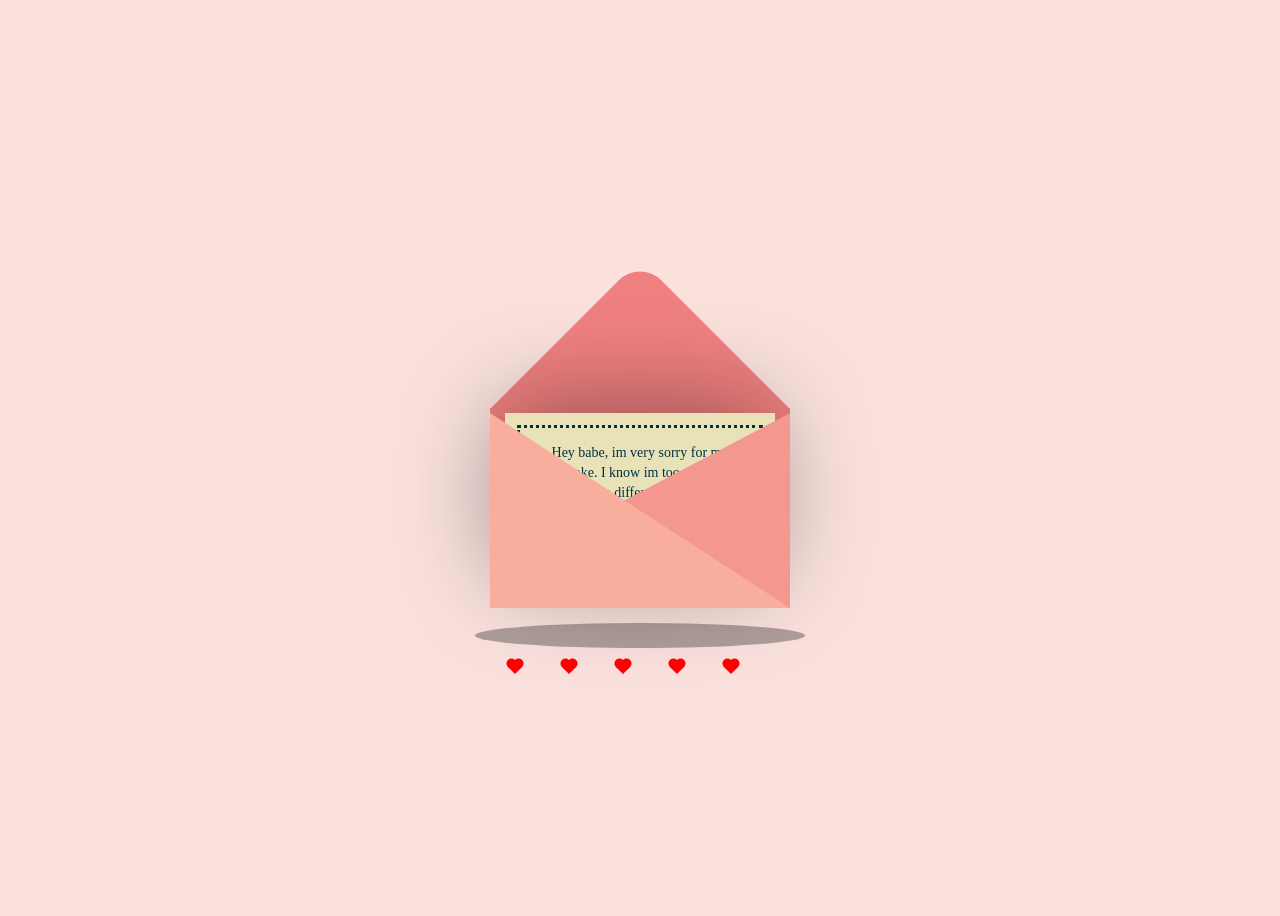
==== index.html @ 2fae6740 "Update index.html" ====
<!DOCTYPE html> 
<html>
  <head>
    <title>Lmaooo</title>
    <link rel="stylesheet" href="style.css">
     <script src="https://code.jquery.com/jquery-3.6.0.min.js"></script>
  </head>
  <body>
    <div class="container">  
      <div class="valentines">
        <div class="envelope"></div>
        <div class="front"></div>
        <div class="card">
          <div class="text">
            Hey babe, im very sorry for my mistake. I know im too dumb to know the difference between accountancy and marketing. Dont worry because I will never do the same mistake again. 
          </div>
          <div class="heart"></div> <!-- Corrected here -->
        </div>
        <div class="hearts">
          <div class="one"></div>
          <div class="two"></div>
          <div class="three"></div>
          <div class="four"></div>
          <div class="five"></div>
        </div>
      </div>
      <div class="shadow"></div>
    </div>

   <div class="audio-container">
  <iframe 
    width="0" 
    height="0" 
    src="https://youtu.be/Lg73px9riHA?si=mYm9W9-fgskPaQd9" 
    frameborder="0" 
    allow="autoplay; encrypted-media" 
    allowfullscreen>
  </iframe>
</div>

    
    <script>
      $(document).ready(function () {
    $('.container').mouseenter(function () {
        $('.card').stop().animate({
            top: '-90px'
        }, 'slow');
    }).mouseleave(function () {
        $('.card').stop().animate({
            top: 0
        }, 'slow');
    });
});
    </script>
    
  </body>
</html>
---- style.css ----
body {
    display: flex;
    justify-content: center;
    align-items: center;
    height: 100vh;
    background-color: #fae1dd;
  }
  
  .container {
    position: relative;
  }
  
  .valentines {
    position: relative;
    top: 50px;
    cursor: pointer;
    animation: up 3s linear infinite;
  }
  
  @keyframes up {
    0%, 100% {
      transform: translateY(0);
    }
    50% {
      transform: translateY(-30px);
    }
  }
  
  .envelope {
    position: relative;
    width: 300px;
    height: 200px;
    background-color: #f08080; 
  }
  
  .envelope:before {
    background-color: #f08080; 
    content: "";
    position: absolute;
    width: 212px;
    height: 212px;
    transform: rotate(45deg);
    top: -105px;
    left: 44px;
    border-radius: 30px 0 0 0;
  }
  
  .card {
    position: absolute;
    background-color: #eae2b7;
    width: 270px;
    height: 170px;
    top: 5px;
    left: 15px;
    box-shadow: -5px -5px 100px rgba(0, 0, 0, 0.4); 
  }
  
  .card:before {
    content: "";
    position: absolute;
    border: 3px solid #003049;
    border-style: dotted;
    width: 240px;
    height: 140px;
    left: 12px;
    top: 12px;
  }
  
  .text {
    position: absolute;
    font-family: 'Brush Script MT', cursive;
    font-size: 14px; /* Increase font size for better readability */
    text-align: center;
    line-height: 20px; /* Adjust line height for better spacing */
    top: 20px; /* Adjust positioning */
    left: 20px; /* Adjust positioning */
    right: 20px; /* Added to keep text within bounds */
    bottom: 20px; /* Added to keep text within bounds */
    padding: 10px; /* Add padding for spacing around text */
    color: #003049;
}

  .heart {
    background-color: #ff69b4;
    display: inline-block;
    height: 30px;
    margin: 0 10px;
    position: relative;
    top: 140px;
    left: 105px;
    transform: rotate(-45deg);
    width: 30px;
  }
  
  .heart:before,
  .heart:after {
    content: "";
    background-color: #ff69b4;
    border-radius: 50%;
    height: 30px;
    position: absolute;
    width: 30px;
  }
  
  .heart:before {
    top: -15px;
    left: 0;
  }
  
  .heart:after {
    left: 15px;
    top: 0;
  }
  
  .hearts {
    position: absolute; 
  }
  
  .one, .two, .three, .four, .five {
    background-color: red;
    display: inline-block;
    height: 10px;
    margin: 0 10px;
    position: relative;
    transform: rotate(-45deg);
    width: 10px;
    top: 50px;
  }
  
  .one:before,
  .one:after, .two:before, .two:after, .three:before, .three:after, .four:before, .four:after, .five:before, .five:after {
    content: "";
    background-color: red;
    border-radius: 50%;
    height: 10px;
    position: absolute;
    width: 10px;
  }
  
  .one:before, .two:before, .three:before, .four:before, .five:before {
    top: -5px;
    left: 0;
  }
  
  .one:after, .two:after, .three:after, .four:after, .five:after {
    left: 5px;
    top: 0;
  }
  
  .one {
    left: 10px;
    animation: heart 1s ease-out infinite; 
  }
  
  .two {
    left: 30px;
    animation: heart 2s ease-out infinite; 
  }
  
  .three {
    left: 50px;
    animation: heart 1.5s ease-out infinite;
  }
  
  .four {
    left: 70px;
    animation: heart 2.3s ease-out infinite;
  }
  
  .five {
    left: 90px;
    animation: heart 1.7s ease-out infinite;
  }
  
  @keyframes heart {
    0% {
      transform: translateY(0) rotate(-45deg) scale(0.3);
      opacity: 1;
    }
    100% {
      transform: translateY(-150px) rotate(-45deg) scale(1.3);
      opacity: 0.5;
    }
  }
  
  .front {
    position: absolute;
    border-right: 180px solid #f4978e;
    border-top: 95px solid transparent;
    border-bottom: 100px solid transparent;
    left: 120px;
    top: 5px;
    width: 0;
    height: 0;
    z-index: 10;
  }
  
  .front:before {
    position: absolute;
    content: "";
    border-left: 300px solid #f8ad9d;
    border-top: 195px solid transparent;
    left: -120px;
    top: -95px;
    width: 0;
    height: 0;
  }
  
  .shadow {
    position: absolute;
    width: 330px;
    height: 25px;
    border-radius: 50%;
    background-color: rgba(0, 0, 0, 0.3);
    top: 265px;
    left: -15px;
    animation: scale 3s linear infinite;
    z-index: -1;
  }
  
  @keyframes scale {
    0%, 100% {
      transform: scaleX(1);
    }
    50% {
      transform: scaleX(0.85);
    }
  }
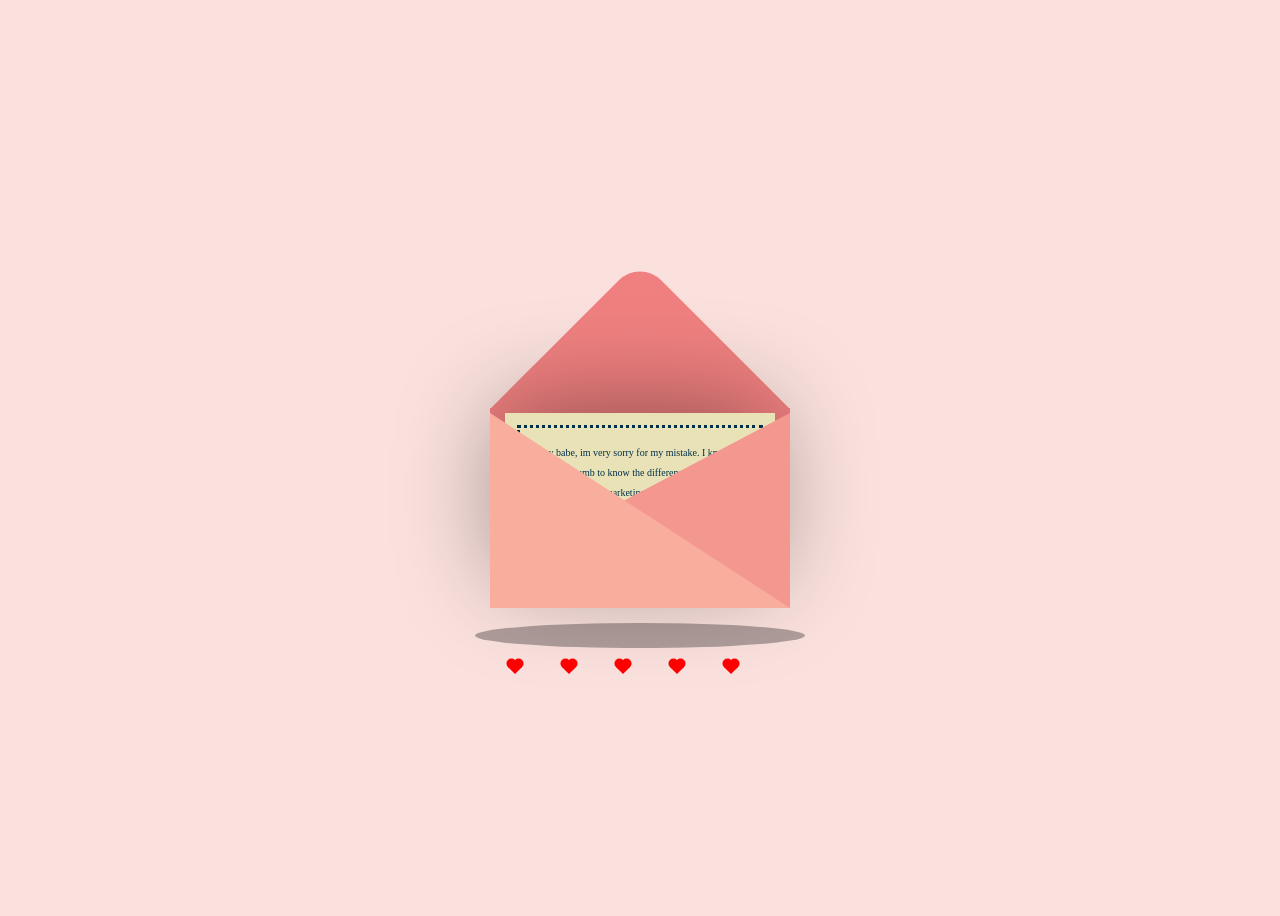
==== commit f405a072: "Update index.html" ====
--- a/index.html
+++ b/index.html
@@ -1,9 +1,10 @@
 <!DOCTYPE html> 
 <html>
   <head>
-    <title>Lmaooo</title>
+    <title>Sorry</title>
     <link rel="stylesheet" href="style.css">
      <script src="https://code.jquery.com/jquery-3.6.0.min.js"></script>
+    <script src="https://www.youtube.com/iframe_api"></script>
   </head>
   <body>
     <div class="container">  
@@ -12,7 +13,7 @@
         <div class="front"></div>
         <div class="card">
           <div class="text">
-            Hey babe, im very sorry for my mistake. I know im too dumb to know the difference between accountancy and marketing. Dont worry because I will never do the same mistake again. 
+            Hey babe, im very sorry for my mistake. I know im too dumb to know the difference between accountancy and marketing (I forgot and I should've researched it atleast). Im not perfect but I promise that I will never do the same mistake again. 
           </div>
           <div class="heart"></div> <!-- Corrected here -->
         </div>
@@ -31,7 +32,7 @@
   <iframe 
     width="0" 
     height="0" 
-    src="https://youtu.be/Lg73px9riHA?si=mYm9W9-fgskPaQd9" 
+    src="https://www.youtube.com/embed/Lg73px9riHA?autoplay=1&mute=1" 
     frameborder="0" 
     allow="autoplay; encrypted-media" 
     allowfullscreen>
--- a/style.css
+++ b/style.css
@@ -69,7 +69,7 @@
   .text {
     position: absolute;
     font-family: 'Brush Script MT', cursive;
-    font-size: 14px; /* Increase font size for better readability */
+    font-size: 10px; /* Increase font size for better readability */
     text-align: center;
     line-height: 20px; /* Adjust line height for better spacing */
     top: 20px; /* Adjust positioning */
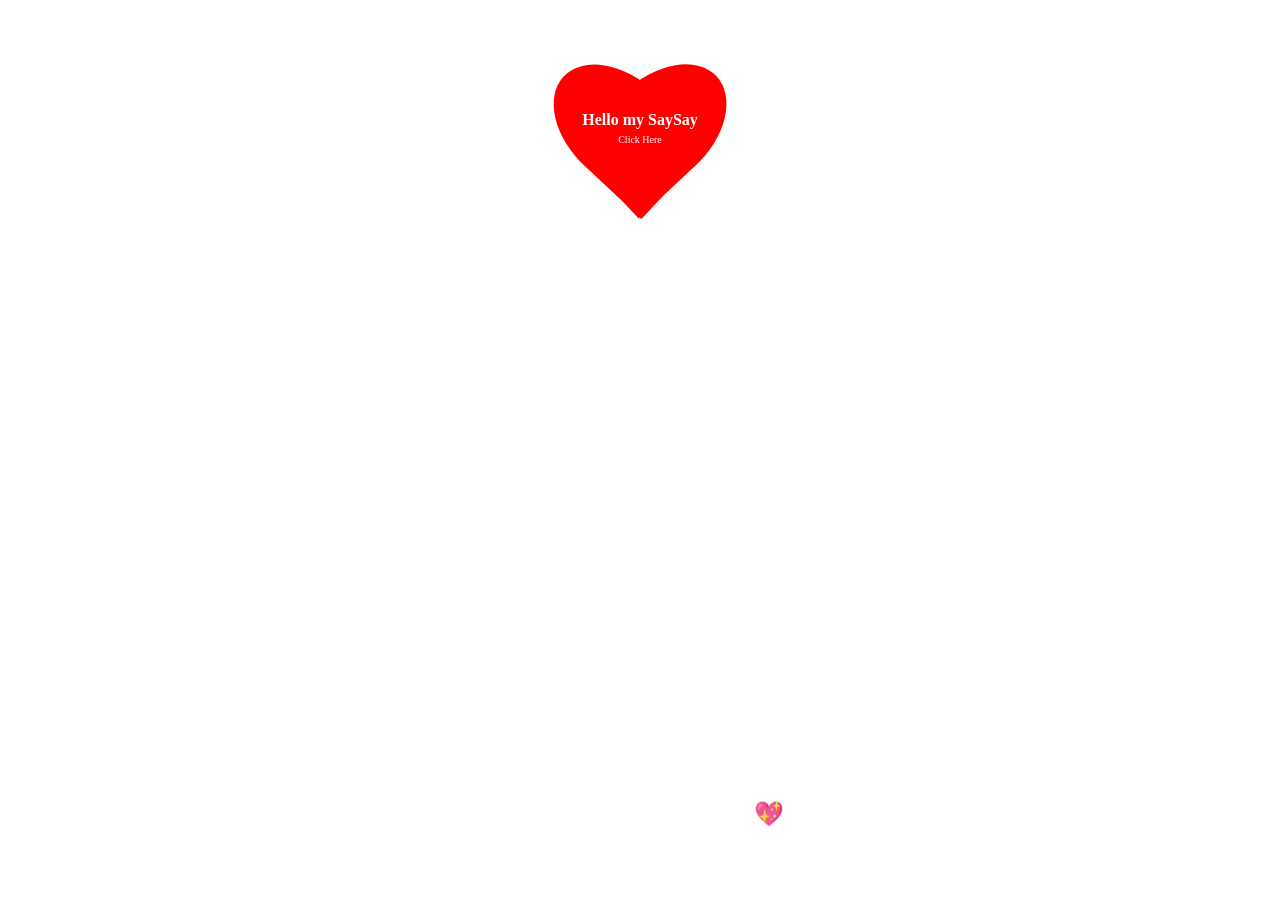
==== commit 51bcb4b0: "Add files via upload" ====
--- a/index.html
+++ b/index.html
@@ -1,58 +1,29 @@
-<!DOCTYPE html> 
-<html>
+<!DOCTYPE html>
+<html lang="en">
   <head>
-    <title>Sorry</title>
-    <link rel="stylesheet" href="style.css">
-     <script src="https://code.jquery.com/jquery-3.6.0.min.js"></script>
-    <script src="https://www.youtube.com/iframe_api"></script>
+    <meta charset="UTF-8" />
+    <meta name="viewport" content="width=device-width, initial-scale=1.0" />
+    <title>UntoldCoding</title>
+    <link rel="stylesheet" href="style.css" />
   </head>
   <body>
-    <div class="container">  
-      <div class="valentines">
-        <div class="envelope"></div>
-        <div class="front"></div>
-        <div class="card">
-          <div class="text">
-            Hey babe, im very sorry for my mistake. I know im too dumb to know the difference between accountancy and marketing (I forgot and I should've researched it atleast). Im not perfect but I promise that I will never do the same mistake again. 
-          </div>
-          <div class="heart"></div> <!-- Corrected here -->
-        </div>
-        <div class="hearts">
-          <div class="one"></div>
-          <div class="two"></div>
-          <div class="three"></div>
-          <div class="four"></div>
-          <div class="five"></div>
-        </div>
+    <section id="home" class="home">
+      <div class="home_section"></div>
+      <div id="container">
+        <div class="left"></div>
+        <div class="right"></div>
+        <a href="new.html"
+          ><p>
+            Hello my SaySay <br />
+
+            <span>Click Here</span>
+          </p></a
+        >
       </div>
-      <div class="shadow"></div>
-    </div>
-
-   <div class="audio-container">
-  <iframe 
-    width="0" 
-    height="0" 
-    src="https://www.youtube.com/embed/Lg73px9riHA?autoplay=1&mute=1" 
-    frameborder="0" 
-    allow="autoplay; encrypted-media" 
-    allowfullscreen>
-  </iframe>
-</div>
-
-    
-    <script>
-      $(document).ready(function () {
-    $('.container').mouseenter(function () {
-        $('.card').stop().animate({
-            top: '-90px'
-        }, 'slow');
-    }).mouseleave(function () {
-        $('.card').stop().animate({
-            top: 0
-        }, 'slow');
-    });
-});
-    </script>
-    
+      <h1><span>I&nbsp;</span><span>You</span></h1>
+      <h2>
+        I have Something for you💖 <br />
+      </h2>
+    </section>
   </body>
-</html>
+</html>
--- a/style.css
+++ b/style.css
@@ -1,228 +1,166 @@
-body {
-    display: flex;
-    justify-content: center;
-    align-items: center;
-    height: 100vh;
-    background-color: #fae1dd;
-  }
-  
-  .container {
-    position: relative;
-  }
-  
-  .valentines {
-    position: relative;
-    top: 50px;
-    cursor: pointer;
-    animation: up 3s linear infinite;
-  }
-  
-  @keyframes up {
-    0%, 100% {
-      transform: translateY(0);
-    }
-    50% {
-      transform: translateY(-30px);
-    }
-  }
-  
-  .envelope {
-    position: relative;
-    width: 300px;
-    height: 200px;
-    background-color: #f08080; 
-  }
-  
-  .envelope:before {
-    background-color: #f08080; 
-    content: "";
-    position: absolute;
-    width: 212px;
-    height: 212px;
-    transform: rotate(45deg);
-    top: -105px;
-    left: 44px;
-    border-radius: 30px 0 0 0;
-  }
-  
-  .card {
-    position: absolute;
-    background-color: #eae2b7;
-    width: 270px;
-    height: 170px;
-    top: 5px;
-    left: 15px;
-    box-shadow: -5px -5px 100px rgba(0, 0, 0, 0.4); 
-  }
-  
-  .card:before {
-    content: "";
-    position: absolute;
-    border: 3px solid #003049;
-    border-style: dotted;
-    width: 240px;
-    height: 140px;
-    left: 12px;
-    top: 12px;
-  }
-  
-  .text {
-    position: absolute;
-    font-family: 'Brush Script MT', cursive;
-    font-size: 10px; /* Increase font size for better readability */
-    text-align: center;
-    line-height: 20px; /* Adjust line height for better spacing */
-    top: 20px; /* Adjust positioning */
-    left: 20px; /* Adjust positioning */
-    right: 20px; /* Added to keep text within bounds */
-    bottom: 20px; /* Added to keep text within bounds */
-    padding: 10px; /* Add padding for spacing around text */
-    color: #003049;
+* {
+  margin: 0;
+  padding: 0;
+  box-sizing: border-box;
 }
 
-  .heart {
-    background-color: #ff69b4;
-    display: inline-block;
-    height: 30px;
-    margin: 0 10px;
-    position: relative;
-    top: 140px;
-    left: 105px;
-    transform: rotate(-45deg);
-    width: 30px;
+#home {
+  width: 100%;
+  height: 100vh;
+  background-image: url(https://i.postimg.cc/c4kmCsF1/people-2597454-640.jpg);
+  background-repeat: no-repeat;
+  background-size: cover;
+  background-position: center;
+  background-color: rgba(255, 255, 255, 0.16);
+  background-blend-mode: overlay;
+  display: flex;
+  justify-content: center;
+  align-items: center;
+  background-attachment: fixed;
+
+  animation-name: bg-change;
+  animation-duration: 15s;
+  animation-timing-function: linear;
+  animation-direction: alternate;
+  animation-iteration-count: infinite;
+
+  overflow: hidden;
+}
+
+@keyframes bg-change {
+  from {
+    background-image: url([data-uri]);
   }
-  
-  .heart:before,
-  .heart:after {
-    content: "";
-    background-color: #ff69b4;
-    border-radius: 50%;
-    height: 30px;
-    position: absolute;
-    width: 30px;
+
+  to {
+    background-image: url([data-uri]);
   }
-  
-  .heart:before {
-    top: -15px;
-    left: 0;
+}
+
+.home_section {
+  width: 80%;
+  min-height: 400px;
+  display: flex;
+  justify-content: center;
+  align-items: center;
+  padding: 10px;
+}
+
+/**************/
+
+#container {
+  width: 30vw;
+  aspect-ratio: 1;
+  display: flex;
+  align-items: center;
+  justify-content: center;
+  animation: Beat 2s ease infinite alternate;
+
+  position: absolute;
+  left: 35%;
+  top: -7%;
+}
+#container a {
+  position: absolute;
+  text-decoration: none;
+  color: white;
+  text-align: center;
+  font-weight: 700;
+  font-family: cursive;
+}
+#container span {
+  color: rgb(255, 255, 255);
+  font-weight: 300;
+  font-size: 10px;
+  padding-top: 100px;
+}
+.left {
+  background-color: red;
+  height: 12vw;
+  aspect-ratio: 1/1.5;
+  border-radius: 50% 50% 0% 0%;
+  rotate: -47deg;
+  translate: 30%;
+}
+.right {
+  background-color: red;
+  height: 12vw;
+  aspect-ratio: 1/1.5;
+  border-radius: 50% 50% 0% 0%;
+  rotate: 47deg;
+  translate: -30%;
+}
+@keyframes Beat {
+  0% {
+    transform: scale(120%);
+    filter: drop-shadow(10px 10px 6px #f00606);
   }
-  
-  .heart:after {
-    left: 15px;
-    top: 0;
+  40% {
+    transform: scale(100%);
+    filter: drop-shadow(10px 10px 60px #f00606);
   }
-  
-  .hearts {
-    position: absolute; 
+  100% {
+    transform: scale(120%);
+    filter: drop-shadow(10px 10px 90px #f00606);
   }
-  
-  .one, .two, .three, .four, .five {
-    background-color: red;
-    display: inline-block;
-    height: 10px;
-    margin: 0 10px;
-    position: relative;
-    transform: rotate(-45deg);
-    width: 10px;
-    top: 50px;
+}
+
+h2 {
+  position: absolute;
+  color: rgb(255, 255, 255);
+  font-family: cursive;
+  font-weight: 900;
+  white-space: nowrap;
+  bottom: 8%;
+  text-align: center;
+  animation: flicker 0.5s ease-in-out infinite alternate;
+}
+@keyframes flicker {
+  0% {
+    opacity: 0.8;
+    text-shadow: 2px 2px 10px rgb(0, 0, 0);
   }
-  
-  .one:before,
-  .one:after, .two:before, .two:after, .three:before, .three:after, .four:before, .four:after, .five:before, .five:after {
-    content: "";
-    background-color: red;
-    border-radius: 50%;
-    height: 10px;
-    position: absolute;
-    width: 10px;
+  100% {
+    opacity: 1;
+    text-shadow: 2px 2px 20px rgb(255, 0, 0);
   }
-  
-  .one:before, .two:before, .three:before, .four:before, .five:before {
-    top: -5px;
-    left: 0;
+}
+
+h1 {
+  color: #ffffff;
+  font-size: 50px;
+  font-weight: bold;
+  font-family: cursive;
+  letter-spacing: 7px;
+  cursor: pointer;
+  position: absolute;
+  bottom: 30%;
+}
+h1 span {
+  transition: 0.2s linear;
+}
+h1:hover span:nth-child(1) {
+  margin-right: 5px;
+}
+h1:hover span:nth-child(1):after {
+  content: "💖";
+}
+h1:hover span:nth-child(2) {
+  margin-left: 30px;
+}
+h1:hover span {
+  color: #fff;
+  text-shadow: 0 0 10px #da2626, 0 0 20px #e74343, 0 0 40px #fff;
+}
+@media only screen and (min-device-width: 320px) and (max-device-width: 480px) {
+  h2,
+  p {
+    font-size: 10px;
   }
-  
-  .one:after, .two:after, .three:after, .four:after, .five:after {
-    left: 5px;
-    top: 0;
+  .left {
+    height: 22vw;
   }
-  
-  .one {
-    left: 10px;
-    animation: heart 1s ease-out infinite; 
+  .right {
+    height: 22vw;
   }
-  
-  .two {
-    left: 30px;
-    animation: heart 2s ease-out infinite; 
-  }
-  
-  .three {
-    left: 50px;
-    animation: heart 1.5s ease-out infinite;
-  }
-  
-  .four {
-    left: 70px;
-    animation: heart 2.3s ease-out infinite;
-  }
-  
-  .five {
-    left: 90px;
-    animation: heart 1.7s ease-out infinite;
-  }
-  
-  @keyframes heart {
-    0% {
-      transform: translateY(0) rotate(-45deg) scale(0.3);
-      opacity: 1;
-    }
-    100% {
-      transform: translateY(-150px) rotate(-45deg) scale(1.3);
-      opacity: 0.5;
-    }
-  }
-  
-  .front {
-    position: absolute;
-    border-right: 180px solid #f4978e;
-    border-top: 95px solid transparent;
-    border-bottom: 100px solid transparent;
-    left: 120px;
-    top: 5px;
-    width: 0;
-    height: 0;
-    z-index: 10;
-  }
-  
-  .front:before {
-    position: absolute;
-    content: "";
-    border-left: 300px solid #f8ad9d;
-    border-top: 195px solid transparent;
-    left: -120px;
-    top: -95px;
-    width: 0;
-    height: 0;
-  }
-  
-  .shadow {
-    position: absolute;
-    width: 330px;
-    height: 25px;
-    border-radius: 50%;
-    background-color: rgba(0, 0, 0, 0.3);
-    top: 265px;
-    left: -15px;
-    animation: scale 3s linear infinite;
-    z-index: -1;
-  }
-  
-  @keyframes scale {
-    0%, 100% {
-      transform: scaleX(1);
-    }
-    50% {
-      transform: scaleX(0.85);
-    }
-  }
+}
